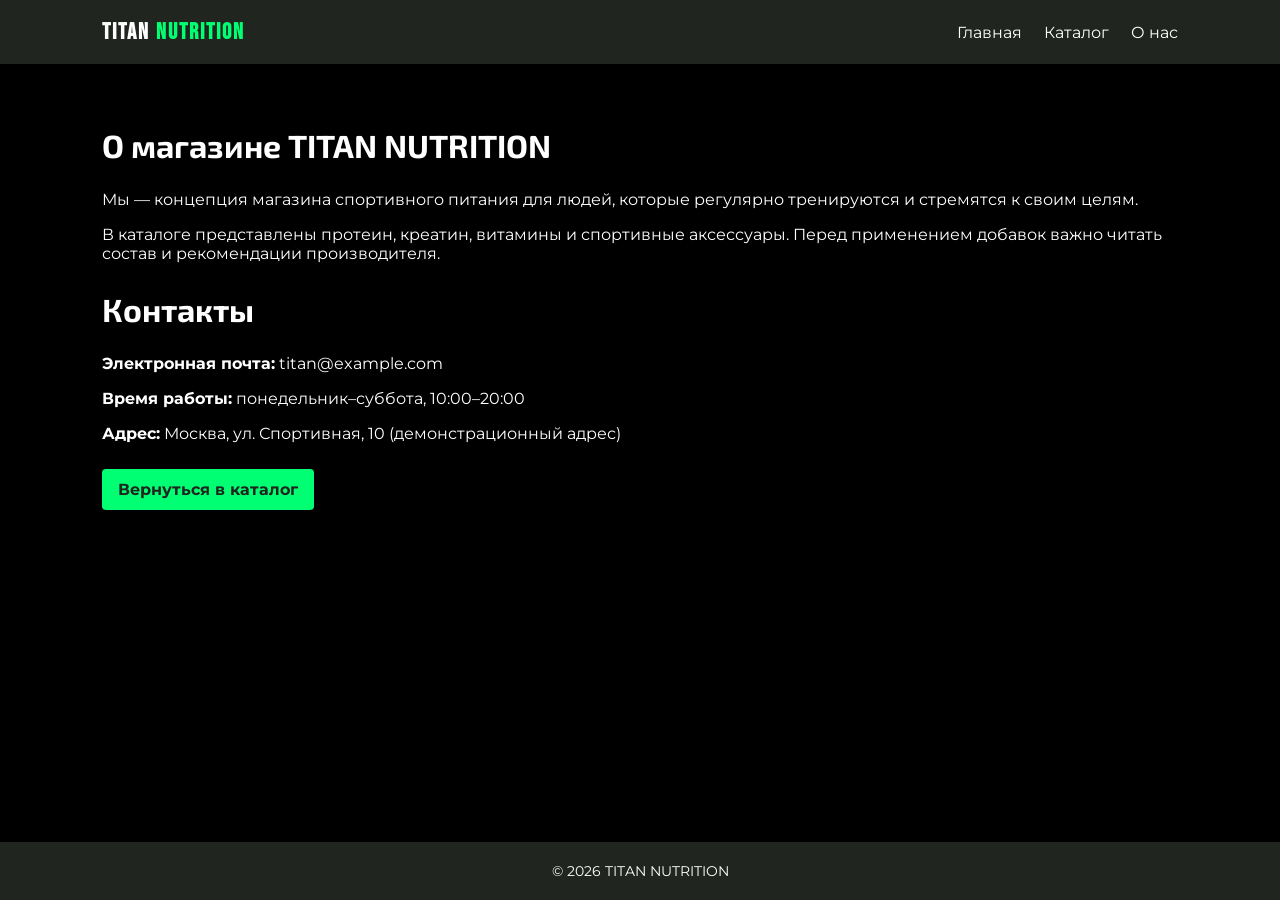
==== lab2/about.html @ ed0a23ae "add lab2 project files and update README" ====
<!DOCTYPE html>
<html lang="ru">
<head>
    <meta charset="UTF-8">
    <meta name="viewport" content="width=device-width, initial-scale=1.0">
    <title>TITAN NUTRITION — О нас</title>
    <link rel="preconnect" href="https://fonts.googleapis.com">
    <link rel="preconnect" href="https://fonts.gstatic.com" crossorigin>
    <link href="https://fonts.googleapis.com/css2?family=Bebas+Neue&family=Exo+2:wght@400;500;600;700;800&family=Montserrat:wght@400;500;600;700;800&display=swap" rel="stylesheet">
    <link rel="stylesheet" href="style.css">
</head>
<body>
    <header>
        <h1 class="logo">TITAN <span>NUTRITION</span></h1>
        <nav>
            <a href="index.html">Главная</a>
            <a href="catalog.html">Каталог</a>
            <a href="about.html">О нас</a>
        </nav>
    </header>

    <main class="content">
        <h2>О магазине TITAN NUTRITION</h2>
        <p>Мы — концепция магазина спортивного питания для людей, которые регулярно тренируются и стремятся к своим целям.</p>
        <p>В каталоге представлены протеин, креатин, витамины и спортивные аксессуары. Перед применением добавок важно читать состав и рекомендации производителя.</p>

        <h2>Контакты</h2>
        <p><strong>Электронная почта:</strong> titan@example.com</p>
        <p><strong>Время работы:</strong> понедельник–суббота, 10:00–20:00</p>
        <p><strong>Адрес:</strong> Москва, ул. Спортивная, 10 (демонстрационный адрес)</p>
        <a class="button" href="catalog.html">Вернуться в каталог</a>
    </main>

    <footer>© 2026 TITAN NUTRITION</footer>
</body>
</html>
---- lab2/style.css ----
html {
    min-height: 100%;
}

body {
    margin: 0;
    font-family: 'Montserrat', sans-serif;
    background: #000000;
    color: #ffffff;
    min-height: 100vh;
    display: flex;
    flex-direction: column;
}

main {
    flex: 1;
}

header {
    background: #20251f;
    color: white;
    padding: 18px 8%;
    display: flex;
    justify-content: space-between;
    align-items: center;
    flex-wrap: wrap;
}

.logo {
    font-family: 'Bebas Neue', sans-serif;
    font-size: 48px;
    letter-spacing: 2px;
    margin: 0;
    font-size: 23px;
}

.logo span {
    color: #00FF72;
}

nav a {
    color: white;
    text-decoration: none;
    margin-left: 18px;
}

nav a:hover {
    color: #008e40;
}

.hero {
    padding: 50px 8%;
    display: flex;
    align-items: center;
    gap: 35px;
}

.hero div, .hero img {
    width: 50%;
}

.hero img {
    height: 300px;
    object-fit: cover;
    border-radius: 8px;
}

h2 {
    font-family: 'Exo 2', sans-serif;
    font-weight: 700;
    font-size: 32px;
}

h2 span, .label {
    color: #00FF72;
}

.button {
    display: inline-block;
    background: #00FF72;
    color: #20251f;
    padding: 11px 16px;
    margin-top: 10px;
    text-decoration: none;
    border-radius: 4px;
    font-weight: bold;
}

.button:hover {
    background: #008e40;
}

.content {
    padding: 35px 8%;
}

.cards {
    display: flex;
    gap: 18px;
}

.cards article {
    flex: 1;
    padding: 20px;
    background: #00FF72;
    color: #20251f;
    border-radius: 6px;
    border-top: 10px solid #20251f;
}

table {
    width: 100%;
    border-collapse: collapse;
    background: rgb(0, 0, 0);
    margin: 25px 0;
}

th, td {
    border: 1px solid #d5d9d0;
    padding: 13px;
}

th {
    background: #20251f;
    color: white;
    text-align: left;
}

td:nth-child(2) {
    text-align: center;
}

td:last-child {
    text-align: right;
}

.catalog-image {
    width: 100%;
    max-height: 400px;
    object-fit: cover;
    object-position: center 35%;
    border-radius: 8px;
}

footer {
    margin-top: 30px;
    padding: 20px;
    text-align: center;
    background: #20251f;
    color: white;
    font-size: 14px;
}

@media (max-width: 650px) {
    header, .hero, .cards {
        flex-direction: column;
        align-items: flex-start;
    }

    nav a {
        margin: 0 12px 0 0;
    }

    .hero div, .hero img {
        width: 100%;
    }

    h2 {
        font-size: 26px;
    }
}
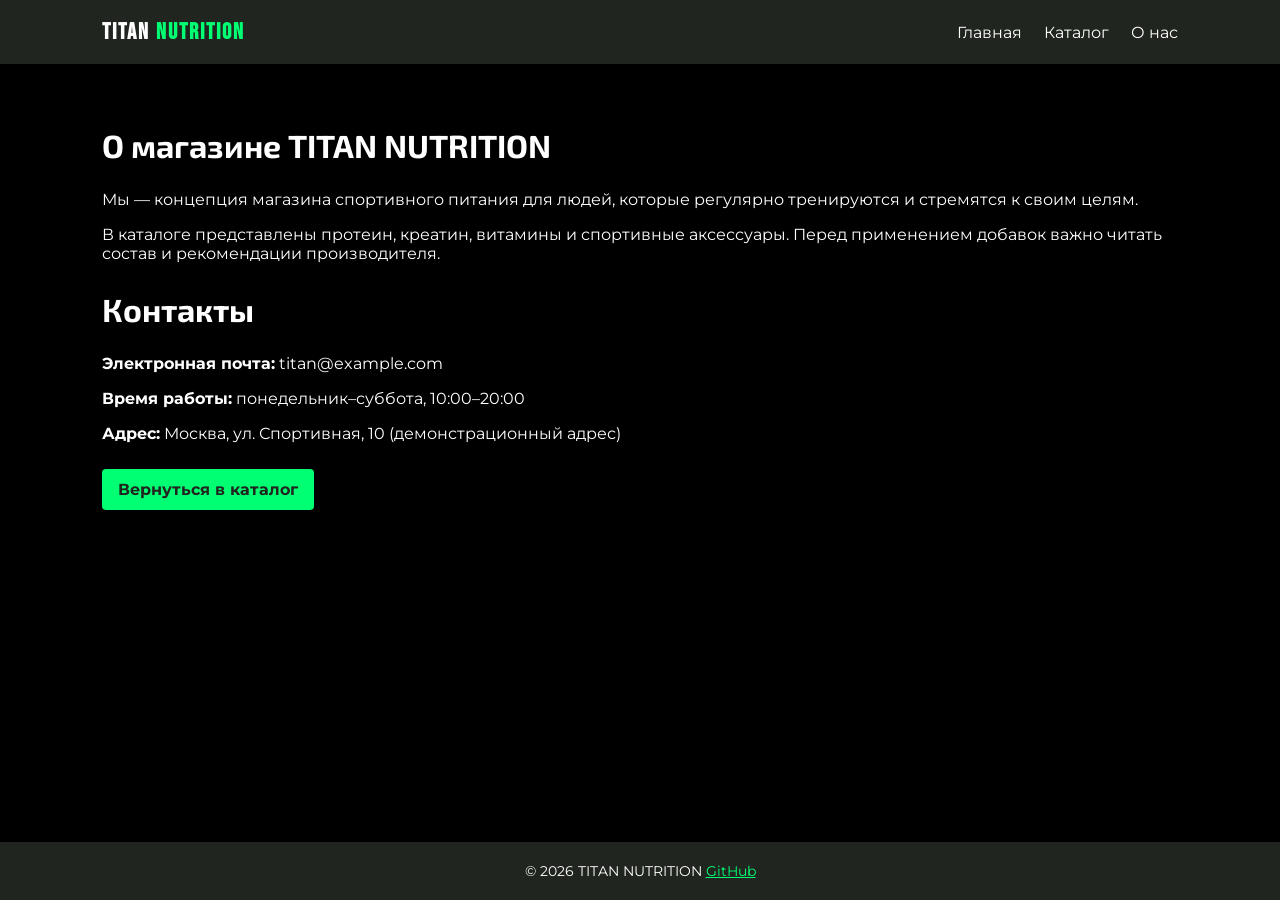
==== commit 7020b355: "add external link and adjust footer" ====
--- a/lab2/about.html
+++ b/lab2/about.html
@@ -31,6 +31,9 @@
         <a class="button" href="catalog.html">Вернуться в каталог</a>
     </main>
 
-    <footer>© 2026 TITAN NUTRITION</footer>
+    <footer>
+        © 2026 TITAN NUTRITION
+        <a href="https://github.com/fruktovi/web6401-gridyaev_oa" target="_blank" style="color: #00FF72;">GitHub</a>
+    </footer>
 </body>
 </html>
